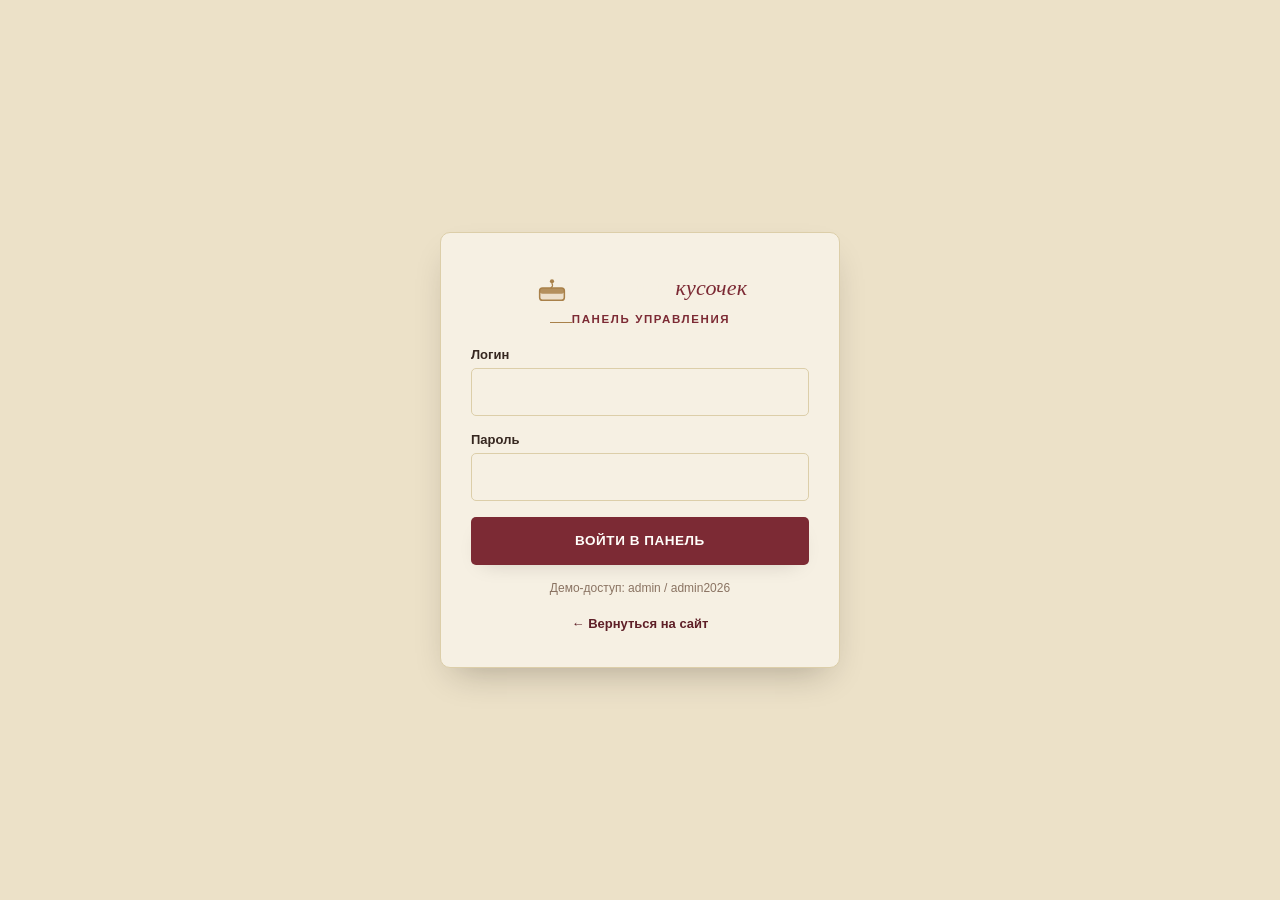
==== admin.html @ 2158104a "Add files via upload" ====
<!DOCTYPE html>
<html lang="ru">
<head>
<meta charset="UTF-8">
<meta name="viewport" content="width=device-width, initial-scale=1, viewport-fit=cover">
<title>Админ-панель — Лакомый кусочек</title>
<link rel="stylesheet" href="css/style.css">
<link rel="stylesheet" href="css/admin.css">
</head>
<body class="admin-body">

<!-- ===================== LOGIN SCREEN ===================== -->
<section class="admin-login-screen" id="adminLoginScreen">
  <div class="admin-login-card">
    <div class="logo">
      <svg class="logo-mark" viewBox="0 0 40 40" fill="none" xmlns="http://www.w3.org/2000/svg">
        <rect x="7" y="20" width="26" height="13" rx="3" fill="#EDE0CC" stroke="currentColor" stroke-width="1.6"/>
        <rect x="7" y="20" width="26" height="6" rx="3" fill="currentColor" opacity="0.85"/>
        <circle cx="20" cy="13" r="2.2" fill="currentColor"/>
        <path d="M20 15.5c2 3-1 4-1 4" stroke="currentColor" stroke-width="1.4" fill="none" stroke-linecap="round"/>
      </svg>
      Лакомый <span style="font-style:italic;color:var(--terracotta)">кусочек</span>
    </div>
    <span class="eyebrow">Панель управления</span>
    <div class="form-alert" id="adminLoginAlert"></div>
    <form id="adminLoginForm" novalidate>
      <div class="field">
        <label for="adminLogin">Логин</label>
        <input type="text" id="adminLogin" autocomplete="username" required>
        <div class="field-error">Введите логин</div>
      </div>
      <div class="field">
        <label for="adminPassword">Пароль</label>
        <input type="password" id="adminPassword" autocomplete="current-password" required>
        <div class="field-error">Введите пароль</div>
      </div>
      <button type="submit" class="btn btn-primary btn-block">Войти в панель</button>
    </form>
    <p class="admin-hint">Демо-доступ: admin / admin2026</p>
    <a href="index.html" class="admin-back">← Вернуться на сайт</a>
  </div>
</section>

<!-- ===================== ADMIN SHELL ===================== -->
<div class="admin-shell hidden" id="adminShell">
  <div class="admin-mobile-bar">
    <strong>Лакомый кусочек · Админ</strong>
    <button id="adminSidebarToggle">Меню</button>
  </div>

  <aside class="admin-sidebar" id="adminSidebar">
    <div class="logo">
      <svg class="logo-mark" viewBox="0 0 40 40" fill="none" xmlns="http://www.w3.org/2000/svg" width="30" height="30">
        <rect x="7" y="20" width="26" height="13" rx="3" fill="#3A2C22" stroke="currentColor" stroke-width="1.6"/>
        <rect x="7" y="20" width="26" height="6" rx="3" fill="currentColor" opacity="0.85"/>
        <circle cx="20" cy="13" r="2.2" fill="currentColor"/>
      </svg>
      Лакомый кусочек
    </div>
    <button class="admin-nav-item is-active" data-panel="dashboard">📊 Статистика</button>
    <button class="admin-nav-item" data-panel="catalog">🎂 Каталог тортов</button>
    <button class="admin-nav-item" data-panel="clients">👥 Клиенты</button>
    <button class="admin-nav-item" data-panel="orders">📦 Заказы</button>
    <button class="admin-nav-item" data-panel="support">💬 Поддержка <span class="nav-badge hidden" id="supportNavBadge"></span></button>
    <button class="admin-nav-item" data-panel="settings">⚙️ Настройки</button>
    <div class="admin-sidebar-foot">
      <a href="index.html" class="admin-nav-item" style="display:flex">↩ На сайт</a>
      <button class="admin-nav-item" id="adminLogoutBtn">⎋ Выйти</button>
    </div>
  </aside>

  <div class="overlay" id="adminOverlay"></div>

  <main class="admin-main">
    <!-- DASHBOARD -->
    <section class="admin-panel is-active" id="panel-dashboard">
      <div class="admin-topbar"><h1>Статистика</h1></div>
      <div class="stat-period">
        <button class="filter-chip is-active" data-period="7">7 дней</button>
        <button class="filter-chip" data-period="30">30 дней</button>
        <button class="filter-chip" data-period="all">Всё время</button>
      </div>
      <div class="stat-grid" id="statGrid"></div>
      <div class="table-wrap">
        <table class="admin-table">
          <thead><tr><th>№ заказа</th><th>Клиент</th><th>Дата</th><th>Сумма</th><th>Статус</th></tr></thead>
          <tbody id="recentOrdersBody"></tbody>
        </table>
      </div>
    </section>

    <!-- CATALOG -->
    <section class="admin-panel" id="panel-catalog">
      <div class="admin-topbar">
        <h1>Каталог тортов</h1>
        <button class="btn btn-primary btn-sm" id="addCakeBtn">+ Добавить торт</button>
      </div>
      <div class="toolbar">
        <input type="text" class="search-input" id="cakeSearch" placeholder="Поиск по названию…">
      </div>
      <div class="table-wrap">
        <table class="admin-table">
          <thead><tr><th>Фото</th><th>Название</th><th>Категория</th><th>Вес</th><th>Цена</th><th>Наличие</th><th>Действия</th></tr></thead>
          <tbody id="cakesTableBody"></tbody>
        </table>
      </div>
    </section>

    <!-- CLIENTS -->
    <section class="admin-panel" id="panel-clients">
      <div class="admin-topbar"><h1>Зарегистрированные клиенты</h1></div>
      <div class="toolbar">
        <input type="text" class="search-input" id="clientSearch" placeholder="Поиск по имени или e-mail…">
      </div>
      <div class="table-wrap">
        <table class="admin-table">
          <thead><tr><th>Имя</th><th>E-mail</th><th>Адреса</th><th>Заказов</th><th>Сумма покупок</th><th>Роль</th></tr></thead>
          <tbody id="clientsTableBody"></tbody>
        </table>
      </div>
    </section>

    <!-- ORDERS -->
    <section class="admin-panel" id="panel-orders">
      <div class="admin-topbar"><h1>Заказы</h1></div>
      <div class="toolbar">
        <div class="filters" id="orderStatusFilters">
          <button class="filter-chip is-active" data-status="all">Все</button>
          <button class="filter-chip" data-status="new">Новые</button>
          <button class="filter-chip" data-status="in_progress">В работе</button>
          <button class="filter-chip" data-status="ready">Готовы</button>
          <button class="filter-chip" data-status="delivered">Доставлены</button>
        </div>
      </div>
      <div class="table-wrap">
        <table class="admin-table">
          <thead><tr><th>№</th><th>Клиент</th><th>Состав</th><th>Сумма</th><th>Дата заказа</th><th>Доставка</th><th>Статус</th></tr></thead>
          <tbody id="ordersTableBody"></tbody>
        </table>
      </div>
    </section>

    <!-- SUPPORT -->
    <section class="admin-panel" id="panel-support">
      <div class="admin-topbar"><h1>Поддержка</h1></div>
      <div class="support-admin">
        <div class="support-conv-list" id="supportConvList"></div>
        <div class="support-conv-thread" id="supportConvThread">
          <div class="support-conv-empty" id="supportConvEmpty">Выберите переписку слева, чтобы посмотреть сообщения и ответить клиенту.</div>
          <div class="support-conv-active hidden" id="supportConvActive">
            <div class="support-conv-head">
              <strong id="supportConvName"></strong>
              <span id="supportConvId"></span>
            </div>
            <div class="support-conv-messages" id="supportConvMessages"></div>
            <form class="support-conv-form" id="supportConvForm">
              <input type="text" id="supportConvInput" placeholder="Введите ответ клиенту…" autocomplete="off">
              <button type="submit" class="btn btn-primary btn-sm">Отправить</button>
            </form>
          </div>
        </div>
      </div>
    </section>

    <!-- SETTINGS -->
    <section class="admin-panel" id="panel-settings">
      <div class="admin-topbar"><h1>Настройки сайта</h1></div>
      <div class="settings-card">
        <h3>Контактная информация</h3>
        <p class="settings-hint">Эти данные показываются в разделе «Контакты» и в подвале главной страницы.</p>
        <form id="contactSettingsForm">
          <div class="field-row field-row-2">
            <div class="field">
              <label for="contactPhoneInput">Телефон</label>
              <input type="text" id="contactPhoneInput" placeholder="+7 (495) 123-45-67" required>
            </div>
            <div class="field">
              <label for="contactEmailInput">E-mail</label>
              <input type="email" id="contactEmailInput" placeholder="hello@example.com" required>
            </div>
          </div>
          <div class="field">
            <label for="contactAddressInput">Адрес</label>
            <input type="text" id="contactAddressInput" placeholder="г. Москва, ул. Пекарная, д. 5" required>
          </div>
          <div class="field">
            <label for="contactHoursInput">Часы работы</label>
            <input type="text" id="contactHoursInput" placeholder="Ежедневно, 9:00–21:00" required>
          </div>
          <button type="submit" class="btn btn-primary">Сохранить контакты</button>
        </form>
      </div>

      <div class="settings-card">
        <h3>Ссылки на социальные сети</h3>
        <p class="settings-hint">Эти ссылки используются в разделе «Контакты» на главной странице. Оставьте поле пустым, чтобы скрыть кнопку.</p>
        <form id="socialSettingsForm">
          <div class="field-row field-row-2">
            <div class="field">
              <label for="socialInstagramInput">Instagram</label>
              <input type="url" id="socialInstagramInput" placeholder="https://instagram.com/...">
            </div>
            <div class="field">
              <label for="socialTelegramInput">Telegram</label>
              <input type="url" id="socialTelegramInput" placeholder="https://t.me/...">
            </div>
          </div>
          <div class="field-row field-row-2">
            <div class="field">
              <label for="socialVkInput">ВКонтакте</label>
              <input type="url" id="socialVkInput" placeholder="https://vk.com/...">
            </div>
            <div class="field">
              <label for="socialWhatsappInput">WhatsApp</label>
              <input type="url" id="socialWhatsappInput" placeholder="https://wa.me/79001234567">
            </div>
          </div>
          <button type="submit" class="btn btn-primary">Сохранить ссылки</button>
        </form>
      </div>
    </section>

<!-- ===================== CAKE EDIT MODAL ===================== -->
<div class="overlay" id="cakeModalOverlay"></div>
<div class="modal modal--wide" id="cakeModal">
  <button class="modal-close" id="cakeModalClose">✕</button>
  <h2 id="cakeModalTitle">Новый торт</h2>
  <div class="form-alert" id="cakeFormAlert"></div>
  <form id="cakeForm" novalidate>
    <input type="hidden" id="cakeId">
    <div class="cakeform-grid">
      <div class="field">
        <label for="cakeName">Название</label>
        <input type="text" id="cakeName" required>
      </div>
      <div class="field">
        <label for="cakeCategory">Категория</label>
        <select id="cakeCategory">
          <option value="wedding">Свадебные</option>
          <option value="kids">Детские</option>
          <option value="custom">На заказ</option>
          <option value="daily">Ежедневные</option>
        </select>
      </div>
      <div class="field">
        <label for="cakeWeight">Вес (кг)</label>
        <input type="number" id="cakeWeight" min="0.5" step="0.1" required>
      </div>
      <div class="field">
        <label for="cakeTiers">Количество ярусов</label>
        <input type="number" id="cakeTiers" min="1" max="3" step="1" value="1">
      </div>
      <div class="field">
        <label for="cakePrice">Цена (₽)</label>
        <input type="number" id="cakePrice" min="0" step="50" required>
      </div>
      <div class="field">
        <label for="cakeAvailable">Наличие</label>
        <select id="cakeAvailable">
          <option value="true">В наличии</option>
          <option value="false">Нет в наличии</option>
        </select>
      </div>
    </div>
    <div class="field">
      <label>Фото и видео торта</label>
      <p class="settings-hint" style="margin:0 0 8px">Можно прикрепить сразу несколько фото и видео — они покажутся каруселью на карточке торта.</p>
      <input type="file" id="cakeMediaInput" accept="image/*,video/*" multiple class="hidden">
      <button type="button" class="btn btn-outline btn-sm" id="cakeMediaAddBtn">+ Добавить фото/видео</button>
      <div class="cake-media-preview-grid" id="cakeMediaPreview"></div>
    </div>
    <div class="field">
      <label for="cakeDescription">Описание</label>
      <textarea id="cakeDescription" required></textarea>
    </div>
    <div style="display:flex;gap:10px">
      <button type="submit" class="btn btn-primary">Сохранить</button>
      <button type="button" class="btn btn-ghost" id="cakeFormCancel">Отмена</button>
    </div>
  </form>
</div>

<div class="toast" id="toast"></div>

<script src="js/backend-config.js"></script>
<script src="js/data.js"></script>
<script src="js/auth.js"></script>
<script src="js/admin.js"></script>
</body>
</html>
---- css/style.css ----
/* ===================================================================
   «Лакомый кусочек» — стили
   Айдентика: тёмный эспрессо + фарфоровая бумага + бордовый акцент
   (вместо кремового фона / терракоты / Fraunces — более сдержанный,
   редакторский образ кондитерского ателье).
   Токены:
   --ink #1C130E   --paper #F6F0E3   --paper-alt #ECE1C8
   --wine #7C2A34  --gold #A9814A    --brown-dark #4A362B
   Шрифты: системные (без подключения к Google Fonts, чтобы сайт не
   зависел от зарубежных сервисов) — Georgia для заголовков, обычный
   системный шрифт интерфейса для текста.
   =================================================================== */

:root {
  /* base surfaces */
  --ink: #1C130E;
  --ink-soft: #2A1D15;
  --paper: #F6F0E3;
  --milk: #F6F0E3;
  --paper-alt: #ECE1C8;
  --beige: #ECE1C8;
  --cream: #F6F0E3;
  --white: #FFFDF9;
  --line: #DCCEA9;

  /* accents */
  --wine: #7C2A34;
  --wine-dark: #5E1F27;
  --terracotta: #7C2A34;      /* alias kept for existing rules — remapped to wine */
  --terracotta-dark: #5E1F27;
  --gold: #A9814A;
  --caramel: #A9814A;         /* alias kept — remapped to antique gold */
  --rose: #B98C8F;
  --rose-dark: #8E4A4E;

  /* text */
  --brown-dark: #362720;
  --brown-deep: #1C130E;
  --muted: #8A7362;

  --font-display: Georgia, 'Times New Roman', serif;
  --font-body: -apple-system, BlinkMacSystemFont, 'Segoe UI', Roboto, Arial, sans-serif;

  --radius-lg: 10px;
  --radius-md: 7px;
  --radius-sm: 5px;
  --shadow-soft: 0 8px 22px -12px rgba(28, 19, 14, 0.22);
  --shadow-lift: 0 16px 34px -14px rgba(28, 19, 14, 0.3);

  --container: 1240px;
}

* { box-sizing: border-box; }
html { scroll-behavior: smooth; }
@media (prefers-reduced-motion: reduce) {
  html { scroll-behavior: auto; }
  * { animation-duration: 0.001ms !important; transition-duration: 0.001ms !important; }
}

body {
  margin: 0;
  font-family: var(--font-body);
  color: var(--brown-dark);
  background: var(--cream);
  overflow-x: hidden;
  -webkit-font-smoothing: antialiased;
}

img, svg, video { max-width: 100%; display: block; }

h1, h2, h3, h4 {
  font-family: var(--font-display);
  color: var(--brown-deep);
  margin: 0 0 0.5em;
  line-height: 1.12;
  font-weight: 600;
}

p { line-height: 1.65; margin: 0 0 1em; }

a { color: inherit; text-decoration: none; }

.container {
  width: 100%;
  max-width: var(--container);
  margin: 0 auto;
  padding: 0 20px;
}

.eyebrow {
  font-family: var(--font-body);
  font-weight: 700;
  letter-spacing: 0.14em;
  text-transform: uppercase;
  font-size: 11.5px;
  color: var(--wine);
  display: inline-flex;
  align-items: center;
  gap: 10px;
  margin-bottom: 12px;
}
.eyebrow::before {
  content: '';
  width: 22px;
  height: 1px;
  background: var(--gold);
  display: inline-block;
}
.section-head--center .eyebrow { justify-content: center; }
.hero-copy .eyebrow { color: var(--gold); }
.hero-copy .eyebrow::before { background: var(--gold); }
.section-head h2 { max-width: 22ch; }

.section {
  padding: 64px 0;
}
.section--tight { padding: 44px 0; }
.section--milk { background: var(--milk); }
.section--beige { background: var(--beige); }

.section-head {
  max-width: 640px;
  margin: 0 0 36px;
}
.section-head--center { margin-left: auto; margin-right: auto; text-align: center; }

.swirl-divider {
  width: 92px;
  height: 22px;
  margin: 14px 0 0;
  color: var(--terracotta);
}
.section-head--center .swirl-divider { margin-left: auto; margin-right: auto; }

/* Buttons */
.btn {
  display: inline-flex;
  align-items: center;
  justify-content: center;
  gap: 8px;
  font-family: var(--font-body);
  font-weight: 600;
  font-size: 13.5px;
  letter-spacing: 0.04em;
  text-transform: uppercase;
  padding: 14px 26px;
  border-radius: var(--radius-sm);
  border: 1.5px solid transparent;
  cursor: pointer;
  transition: transform 0.15s ease, box-shadow 0.18s ease, background 0.18s ease, color 0.18s ease, border-color 0.18s ease;
  min-height: 48px;
  touch-action: manipulation;
  white-space: nowrap;
}
.btn:active { transform: scale(0.98); }
.btn-primary {
  background: var(--wine);
  color: var(--white);
  box-shadow: var(--shadow-soft);
}
.btn-primary:hover { background: var(--wine-dark); box-shadow: var(--shadow-lift); }
.btn-outline {
  background: transparent;
  border-color: var(--brown-dark);
  color: var(--brown-dark);
}
.btn-outline:hover { background: var(--brown-dark); color: var(--white); }
.btn-ghost {
  background: transparent;
  color: var(--brown-dark);
  border-color: var(--line);
}
.btn-ghost:hover { border-color: var(--wine); color: var(--wine); }
.btn-block { width: 100%; }
.btn-sm { padding: 9px 16px; min-height: 38px; font-size: 13px; letter-spacing: 0.03em; }
.btn:disabled { opacity: 0.5; cursor: not-allowed; }

/* Ghost/outline buttons sitting on the dark header need light-on-dark styling */
.site-header .btn-ghost {
  color: rgba(246, 240, 227, 0.85);
  border-color: rgba(246, 240, 227, 0.3);
}
.site-header .btn-ghost:hover { color: var(--gold); border-color: var(--gold); }
.mobile-nav .btn-outline {
  color: var(--paper);
  border-color: rgba(246, 240, 227, 0.35);
}
.mobile-nav .btn-outline:hover { background: var(--gold); border-color: var(--gold); color: var(--ink); }

/* ===================== HEADER ===================== */
.site-header {
  position: sticky;
  top: 0;
  z-index: 60;
  background: rgba(28, 19, 14, 0.96);
  backdrop-filter: blur(10px);
  border-bottom: 1px solid rgba(169, 129, 74, 0.35);
}
.header-row {
  display: flex;
  align-items: center;
  justify-content: space-between;
  padding: 14px 0;
  gap: 10px;
}
.logo {
  display: flex;
  align-items: center;
  gap: 9px;
  font-family: var(--font-display);
  font-weight: 500;
  font-size: 18px;
  letter-spacing: 0.01em;
  color: var(--paper);
  min-width: 0;
  flex-shrink: 1;
  white-space: nowrap;
  overflow: hidden;
  text-overflow: ellipsis;
}
.logo-mark {
  width: 32px;
  height: 32px;
  flex: none;
  color: var(--gold);
}
@media (min-width: 480px) {
  .logo { font-size: 22px; }
  .logo-mark { width: 38px; height: 38px; }
}
.logo span { font-style: italic; color: var(--gold); }

.main-nav {
  display: none;
  gap: 30px;
}
.main-nav a {
  font-weight: 500;
  font-size: 14px;
  letter-spacing: 0.02em;
  color: rgba(246, 240, 227, 0.78);
  position: relative;
  padding: 6px 0;
}
.main-nav a::after {
  content: '';
  position: absolute;
  left: 0; bottom: 0;
  width: 0; height: 1px;
  background: var(--gold);
  transition: width 0.2s ease;
}
.main-nav a:hover { color: var(--paper); }
.main-nav a:hover::after { width: 100%; }

.header-actions {
  display: flex;
  align-items: center;
  gap: 8px;
  flex-shrink: 0;
}
/* On narrow phones, hide the text buttons in the header bar itself —
   they remain reachable via the mobile menu dropdown */
@media (max-width: 420px) {
  .header-row > .header-actions > #loginBtn,
  .header-row > .header-actions > #orderBtn {
    display: none;
  }
}
.icon-btn {
  position: relative;
  width: 42px;
  height: 42px;
  border-radius: 50%;
  border: 1.5px solid rgba(246, 240, 227, 0.25);
  background: transparent;
  display: flex;
  align-items: center;
  justify-content: center;
  cursor: pointer;
  flex: none;
}
.icon-btn { color: var(--paper); }
.icon-btn:hover { border-color: var(--gold); color: var(--gold); }
.cart-badge {
  position: absolute;
  top: -6px; right: -6px;
  background: var(--wine);
  color: #fff;
  font-size: 11px;
  font-weight: 800;
  min-width: 19px;
  height: 19px;
  border-radius: 999px;
  display: flex;
  align-items: center;
  justify-content: center;
  padding: 0 4px;
}

.hamburger {
  display: flex;
  flex-direction: column;
  justify-content: center;
  gap: 5px;
  width: 42px;
  height: 42px;
  border-radius: 50%;
  border: 1.5px solid rgba(246, 240, 227, 0.25);
  background: transparent;
  cursor: pointer;
  flex: none;
}
.hamburger span {
  display: block;
  width: 18px;
  height: 1.5px;
  background: var(--paper);
  margin: 0 auto;
  transition: transform 0.25s ease, opacity 0.25s ease;
}
.hamburger.is-open span:nth-child(1) { transform: translateY(7px) rotate(45deg); }
.hamburger.is-open span:nth-child(2) { opacity: 0; }
.hamburger.is-open span:nth-child(3) { transform: translateY(-7px) rotate(-45deg); }

.mobile-nav {
  max-height: 0;
  overflow: hidden;
  transition: max-height 0.35s ease;
  background: var(--ink);
  border-bottom: 1px solid rgba(169, 129, 74, 0.35);
}
.mobile-nav.is-open { max-height: 460px; }
.mobile-nav-inner {
  padding: 8px 20px 22px;
  display: flex;
  flex-direction: column;
  gap: 4px;
}
.mobile-nav a {
  padding: 12px 4px;
  font-weight: 600;
  font-size: 15px;
  color: rgba(246, 240, 227, 0.85);
  border-bottom: 1px solid rgba(246, 240, 227, 0.12);
}
.mobile-nav .header-actions { margin-top: 12px; }

@media (min-width: 900px) {
  .main-nav { display: flex; }
  .hamburger, .mobile-nav { display: none; }
}

/* ===================== HERO ===================== */
.hero {
  position: relative;
  padding: 96px 0 110px;
  overflow: hidden;
  background: var(--ink);
  color: var(--paper);
  min-height: 520px;
  display: flex;
  align-items: center;
}
.hero::before {
  content: '';
  position: absolute;
  inset: 0;
  background:
    linear-gradient(100deg, rgba(20,14,10,0.94) 0%, rgba(20,14,10,0.82) 38%, rgba(20,14,10,0.55) 65%, rgba(20,14,10,0.35) 100%),
    radial-gradient(560px 320px at 82% 8%, rgba(169,129,74,0.16), transparent 70%),
    radial-gradient(700px 420px at 10% 100%, rgba(124,42,52,0.22), transparent 70%),
    url('../img/hero-real-cake.jpg') center 32% / cover no-repeat;
  pointer-events: none;
}
.hero-grid {
  position: relative;
  display: grid;
  grid-template-columns: minmax(0, 1fr);
  gap: 34px;
  align-items: center;
}
.hero h1 {
  color: var(--paper);
  font-size: clamp(34px, 6vw, 60px);
  font-style: italic;
  font-weight: 400;
  letter-spacing: -0.01em;
}
.hero h1 em {
  font-style: normal;
  font-weight: 500;
  color: var(--gold);
}
.hero-lead {
  font-size: 16.5px;
  color: rgba(246, 240, 227, 0.72);
  max-width: 460px;
}
.hero-cta {
  display: flex;
  flex-wrap: wrap;
  gap: 14px;
  margin-top: 26px;
}
.hero .btn-outline {
  border-color: rgba(246, 240, 227, 0.35);
  color: var(--paper);
}
.hero .btn-outline:hover { background: var(--paper); color: var(--ink); border-color: var(--paper); }
.hero-stats {
  display: flex;
  gap: 0;
  margin-top: 40px;
  flex-wrap: wrap;
  border-top: 1px solid rgba(246, 240, 227, 0.16);
  padding-top: 22px;
}
.hero-stat {
  padding-right: 28px;
  margin-right: 28px;
  border-right: 1px solid rgba(246, 240, 227, 0.16);
}
.hero-stat:last-child { border-right: none; margin-right: 0; padding-right: 0; }
.hero-stat b {
  display: block;
  font-family: var(--font-display);
  font-size: 25px;
  font-weight: 500;
  color: var(--paper);
}
.hero-stat span { font-size: 12px; color: rgba(246, 240, 227, 0.6); font-weight: 500; letter-spacing: 0.02em; }

@media (min-width: 860px) {
  .hero-grid { max-width: 640px; }
}

/* ===================== CATALOG ===================== */
.filters {
  display: flex;
  gap: 26px;
  flex-wrap: wrap;
  margin-bottom: 34px;
  border-bottom: 1px solid var(--line);
}
.filter-chip {
  border: none;
  border-bottom: 2px solid transparent;
  background: transparent;
  padding: 0 0 14px;
  font-weight: 600;
  font-size: 13.5px;
  letter-spacing: 0.02em;
  cursor: pointer;
  min-height: 42px;
  color: var(--muted);
  transition: color 0.18s ease, border-color 0.18s ease;
}
.filter-chip:hover { color: var(--brown-dark); }
.filter-chip.is-active {
  color: var(--wine);
  border-bottom-color: var(--wine);
}

.cake-grid {
  display: grid;
  grid-template-columns: minmax(0, 1fr);
  gap: 22px;
}
@media (min-width: 640px) {
  .cake-grid { grid-template-columns: repeat(2, minmax(0, 1fr)); }
}
@media (min-width: 1024px) {
  .cake-grid { grid-template-columns: repeat(3, minmax(0, 1fr)); }
}
@media (min-width: 1300px) {
  .cake-grid { grid-template-columns: repeat(4, minmax(0, 1fr)); }
}

.cake-card {
  background: var(--white);
  border-radius: var(--radius-md);
  overflow: hidden;
  box-shadow: none;
  border: 1px solid var(--line);
  display: flex;
  flex-direction: column;
  transition: transform 0.2s ease, box-shadow 0.2s ease, border-color 0.2s ease;
}
.cake-card:hover { transform: translateY(-4px); box-shadow: var(--shadow-soft); border-color: var(--gold); }
.cake-media { position: relative; }

.cake-gallery { position: relative; aspect-ratio: 4 / 3; overflow: hidden; background: var(--milk); }
.cake-gallery-slide {
  position: absolute; inset: 0;
  opacity: 0; pointer-events: none;
  transition: opacity 0.25s ease;
}
.cake-gallery-slide.is-active { opacity: 1; pointer-events: auto; }
.cake-gallery-slide img, .cake-gallery-slide video { width: 100%; height: 100%; object-fit: cover; }
.cake-gallery-arrow {
  position: absolute; top: 50%; transform: translateY(-50%);
  width: 28px; height: 28px; border-radius: 50%; border: none;
  background: rgba(28,19,14,0.55); color: #fff; font-size: 17px; line-height: 1;
  display: flex; align-items: center; justify-content: center; cursor: pointer;
  z-index: 2; transition: background 0.15s ease;
}
.cake-gallery-arrow:hover { background: rgba(28,19,14,0.8); }
.cake-gallery-arrow.prev { left: 8px; }
.cake-gallery-arrow.next { right: 8px; }
.cake-gallery-dots {
  position: absolute; bottom: 8px; left: 0; right: 0;
  display: flex; justify-content: center; gap: 5px; z-index: 2;
}
.cake-gallery-dot {
  width: 6px; height: 6px; border-radius: 50%;
  background: rgba(255,255,255,0.55); cursor: pointer;
  transition: background 0.15s ease, transform 0.15s ease;
}
.cake-gallery-dot.is-active { background: #fff; transform: scale(1.25); }

.cake-tag {
  position: absolute;
  top: 12px; left: 12px;
  background: rgba(28,19,14,0.82);
  font-size: 10.5px;
  font-weight: 700;
  letter-spacing: 0.06em;
  text-transform: uppercase;
  color: var(--paper);
  padding: 5px 10px;
  border-radius: 3px;
}
.cake-unavailable {
  position: absolute;
  inset: 0;
  background: rgba(46,33,26,0.55);
  color: #fff;
  display: flex;
  align-items: center;
  justify-content: center;
  font-weight: 800;
  font-size: 14px;
  letter-spacing: 0.03em;
}
.cake-body {
  padding: 18px 18px 20px;
  display: flex;
  flex-direction: column;
  gap: 8px;
  flex: 1;
}
.cake-body h3 { font-size: 19px; margin: 0; }
.cake-meta {
  font-size: 13px;
  color: #8A7362;
  display: flex;
  gap: 10px;
}
.cake-desc { font-size: 13.5px; color: var(--brown-dark); opacity: 0.85; margin: 0; flex: 1; }
.cake-foot {
  display: flex;
  align-items: center;
  justify-content: space-between;
  margin-top: 6px;
  gap: 10px;
}
.cake-price {
  font-family: var(--font-display);
  font-weight: 600;
  font-size: 20px;
  color: var(--brown-deep);
}

/* ===================== ABOUT ===================== */
.about-grid {
  display: grid;
  grid-template-columns: minmax(0, 1fr);
  gap: 34px;
  align-items: center;
}
@media (min-width: 860px) {
  .about-grid { grid-template-columns: minmax(0,0.9fr) minmax(0,1.1fr); }
}
.about-visual {
  border-radius: var(--radius-lg);
  overflow: hidden;
  box-shadow: var(--shadow-soft);
}
.about-visual img { width: 100%; height: 100%; object-fit: cover; }
.about-quote {
  font-family: var(--font-display);
  font-style: italic;
  font-size: 21px;
  color: var(--terracotta-dark);
  border-left: 3px solid var(--terracotta);
  padding-left: 18px;
  margin: 20px 0;
}

/* ===================== STEPS ===================== */
.steps {
  display: grid;
  gap: 20px;
  grid-template-columns: minmax(0, 1fr);
}
@media (min-width: 700px) {
  .steps { grid-template-columns: repeat(2, minmax(0, 1fr)); }
}
@media (min-width: 1100px) {
  .steps { grid-template-columns: repeat(4, minmax(0, 1fr)); }
}
.step-card {
  background: var(--white);
  border: 1px solid var(--line);
  border-top: 2px solid var(--wine);
  border-radius: var(--radius-md);
  padding: 26px 22px;
  box-shadow: none;
}
.step-num {
  font-family: var(--font-display);
  font-style: italic;
  font-weight: 400;
  font-size: 32px;
  color: var(--gold);
  margin-bottom: 10px;
  display: block;
}
.step-card h3 { font-size: 17px; margin-bottom: 6px; }
.step-card p { font-size: 14px; margin: 0; opacity: 0.85; }

/* ===================== REVIEWS ===================== */
.reviews-track {
  display: grid;
  grid-template-columns: minmax(0, 1fr);
  gap: 20px;
}
@media (min-width: 700px) {
  .reviews-track { grid-template-columns: repeat(2, minmax(0, 1fr)); }
}
@media (min-width: 1100px) {
  .reviews-track { grid-template-columns: repeat(4, minmax(0, 1fr)); }
}
.review-card {
  background: var(--white);
  border-radius: var(--radius-md);
  border: 1px solid var(--line);
  padding: 22px;
  box-shadow: none;
}
.review-stars { color: var(--gold); font-size: 14px; letter-spacing: 2px; margin-bottom: 10px; }
.review-card p { font-size: 14px; opacity: 0.9; }
.review-name { font-weight: 800; font-size: 13.5px; color: var(--brown-deep); margin-top: 10px; }

/* ===================== DELIVERY ===================== */
.delivery-grid {
  display: grid;
  gap: 20px;
  grid-template-columns: minmax(0, 1fr);
}
@media (min-width: 700px) {
  .delivery-grid { grid-template-columns: repeat(3, minmax(0, 1fr)); }
}
.delivery-card {
  background: var(--white);
  border-radius: var(--radius-md);
  border: 1px solid var(--line);
  padding: 24px;
  box-shadow: none;
}
.delivery-card .ic { width: 30px; height: 30px; color: var(--wine); margin-bottom: 12px; }
.delivery-card h3 { font-size: 17px; }
.delivery-card p { font-size: 14px; opacity: 0.85; margin: 0; }

/* ===================== CONTACTS ===================== */
.contact-grid {
  display: grid;
  gap: 30px;
  grid-template-columns: minmax(0, 1fr);
}
@media (min-width: 900px) {
  .contact-grid { grid-template-columns: minmax(0,1fr) minmax(0,1fr); }
}
.contact-form-card {
  background: var(--white);
  border-radius: var(--radius-md);
  border: 1px solid var(--line);
  padding: 26px;
  box-shadow: none;
}
.contact-info-card {
  background: var(--ink);
  color: var(--paper);
  border-radius: var(--radius-md);
  border: 1px solid var(--ink);
  padding: 30px;
  box-shadow: none;
}
.contact-info-card h2, .contact-info-card h3 { color: var(--paper); }
.contact-row {
  display: flex;
  gap: 12px;
  align-items: flex-start;
  padding: 12px 0;
  border-bottom: 1px solid rgba(246, 240, 227, 0.14);
}
.contact-row:last-child { border-bottom: none; }
.contact-row .ic { width: 20px; height: 20px; color: var(--gold); flex: none; margin-top: 2px; }
.contact-row a, .contact-row span { font-size: 14.5px; color: rgba(246, 240, 227, 0.88); }
.social-row { display: flex; gap: 10px; margin-top: 16px; flex-wrap: wrap; }
.social-pill {
  border: 1.5px solid rgba(246, 240, 227, 0.25);
  border-radius: 3px;
  padding: 9px 16px;
  font-size: 12.5px;
  font-weight: 600;
  letter-spacing: 0.02em;
  color: rgba(246, 240, 227, 0.85);
  transition: border-color 0.18s ease, color 0.18s ease;
}
.social-pill:hover { border-color: var(--gold); color: var(--gold); }
.social-pill-empty { font-size: 12.5px; color: rgba(246, 240, 227, 0.55); font-style: italic; }
.map-fake {
  margin-top: 20px;
  border-radius: var(--radius-sm);
  height: 150px;
  background:
    linear-gradient(rgba(246,240,227,0.06) 1px, transparent 1px) 0 0/28px 28px,
    linear-gradient(90deg, rgba(246,240,227,0.06) 1px, transparent 1px) 0 0/28px 28px,
    var(--ink);
  border: 1px solid rgba(246, 240, 227, 0.16);
  position: relative;
  display: flex;
  align-items: center;
  justify-content: center;
  font-size: 12px;
  font-weight: 600;
  letter-spacing: 0.03em;
  text-transform: uppercase;
  color: rgba(246, 240, 227, 0.55);
}
.map-fake::before {
  content: '';
  width: 10px; height: 10px;
  border-radius: 50%;
  background: var(--gold);
  box-shadow: 0 0 0 6px rgba(169,129,74,0.2);
  margin-right: 10px;
}

/* ===================== FORMS ===================== */
.field { margin-bottom: 16px; }
.field label {
  display: block;
  font-size: 13px;
  font-weight: 700;
  margin-bottom: 6px;
  color: var(--brown-dark);
}
.field input, .field select, .field textarea {
  width: 100%;
  padding: 13px 15px;
  border-radius: var(--radius-sm);
  border: 1.5px solid var(--line);
  background: var(--cream);
  font-family: var(--font-body);
  font-size: 15px;
  color: var(--brown-deep);
  min-height: 48px;
  transition: border-color 0.18s ease, background 0.18s ease;
}
.field textarea { min-height: 90px; resize: vertical; }
.field input:focus, .field select:focus, .field textarea:focus {
  outline: none;
  border-color: var(--terracotta);
  background: var(--white);
}
.field-error {
  color: #A8392A;
  font-size: 12.5px;
  margin-top: 6px;
  display: none;
}
.field.has-error input, .field.has-error textarea { border-color: #A8392A; }
.field.has-error .field-error { display: block; }
.field-row { display: grid; gap: 14px; }
@media (min-width: 560px) {
  .field-row-2 { grid-template-columns: minmax(0,1fr) minmax(0,1fr); }
}
.form-note {
  font-size: 12.5px;
  text-align: center;
  color: #8A7362;
  margin-top: 14px;
}
.form-note button { background: none; border: none; color: var(--terracotta-dark); font-weight: 800; cursor: pointer; padding: 0; font-size: inherit; }
.form-alert {
  background: #F6E4CF;
  border: 1px solid var(--caramel);
  color: var(--brown-deep);
  font-size: 13.5px;
  border-radius: var(--radius-sm);
  padding: 10px 14px;
  margin-bottom: 14px;
  display: none;
}
.form-alert.is-visible { display: block; }
.form-alert.success { background: #E4EFD8; border-color: #93B270; }

/* ===================== FOOTER ===================== */
.site-footer {
  position: relative;
  background:
    linear-gradient(180deg, rgba(28,19,14,0.94) 0%, rgba(28,19,14,0.88) 40%, var(--brown-deep) 88%),
    url('../img/hero-cake.jpg') center 30% / cover no-repeat;
  color: var(--milk);
  padding: 52px 0 24px;
  border-top: 1px solid rgba(169, 129, 74, 0.35);
  isolation: isolate;
}
.site-footer .container { position: relative; z-index: 1; }
.footer-grid {
  display: grid;
  gap: 32px;
  grid-template-columns: minmax(0, 1fr);
}
@media (min-width: 760px) {
  .footer-grid { grid-template-columns: minmax(0,1.3fr) minmax(0,1fr) minmax(0,1fr) minmax(0,1fr); }
}
.footer-grid h4 { color: var(--milk); font-size: 15px; font-family: var(--font-body); font-weight: 800; }
.footer-logo { font-family: var(--font-display); font-size: 22px; font-weight: 500; color: var(--white); margin-bottom: 10px; }
.footer-logo em { color: var(--gold); font-style: italic; }
.footer-grid p { font-size: 13.5px; opacity: 0.75; }
.footer-links { list-style: none; padding: 0; margin: 0; display: flex; flex-direction: column; gap: 9px; }
.footer-links a { font-size: 13.5px; opacity: 0.85; }
.footer-links a:hover { opacity: 1; color: var(--gold); }
.footer-bottom {
  border-top: 1px solid rgba(255,255,255,0.12);
  margin-top: 36px;
  padding-top: 20px;
  display: flex;
  flex-wrap: wrap;
  gap: 10px;
  justify-content: space-between;
  font-size: 12.5px;
  opacity: 0.6;
}

/* ===================== MODALS / DRAWER ===================== */
.overlay {
  position: fixed;
  inset: 0;
  background: rgba(46,33,26,0.5);
  backdrop-filter: blur(2px);
  z-index: 90;
  opacity: 0;
  pointer-events: none;
  transition: opacity 0.25s ease;
}
.overlay.is-open { opacity: 1; pointer-events: auto; }

.modal {
  position: fixed;
  z-index: 91;
  top: 50%; left: 50%;
  transform: translate(-50%, -46%);
  width: min(440px, calc(100vw - 32px));
  max-height: min(88vh, 720px);
  overflow-y: auto;
  background: var(--cream);
  border-radius: var(--radius-lg);
  box-shadow: var(--shadow-lift);
  padding: 30px 26px;
  opacity: 0;
  pointer-events: none;
  transition: opacity 0.25s ease, transform 0.25s ease;
}
.modal.is-open { opacity: 1; transform: translate(-50%, -50%); pointer-events: auto; }
.modal--wide { width: min(620px, calc(100vw - 32px)); }
.modal-close {
  position: absolute;
  top: 16px; right: 16px;
  width: 36px; height: 36px;
  border-radius: 50%;
  border: 1.5px solid var(--line);
  background: var(--white);
  cursor: pointer;
  font-size: 16px;
  display: flex; align-items: center; justify-content: center;
}
.modal h2 { font-size: 24px; padding-right: 30px; }
.modal-sub { font-size: 13.5px; color: #8A7362; margin-top: -8px; margin-bottom: 18px; }

.drawer {
  position: fixed;
  z-index: 91;
  top: 0; right: 0;
  height: 100%;
  width: min(420px, 100vw);
  background: var(--cream);
  box-shadow: -18px 0 40px -12px rgba(74,54,43,0.3);
  transform: translateX(100%);
  transition: transform 0.3s ease;
  display: flex;
  flex-direction: column;
}
.drawer.is-open { transform: translateX(0); }
.drawer-head {
  padding: 20px 20px 14px;
  border-bottom: 1px solid var(--line);
  display: flex;
  align-items: center;
  justify-content: space-between;
}
.drawer-head h2 { font-size: 21px; margin: 0; }
.drawer-body { flex: 1; overflow-y: auto; padding: 16px 20px; }
.drawer-foot { padding: 18px 20px 22px; border-top: 1px solid var(--line); }

.cart-line {
  display: flex;
  gap: 12px;
  padding: 14px 0;
  border-bottom: 1px solid var(--line);
}
.cart-line-thumb { width: 64px; height: 52px; border-radius: 10px; overflow: hidden; flex: none; background: var(--milk); }
.cart-line-info { flex: 1; min-width: 0; }
.cart-line-info h4 { font-size: 14.5px; margin: 0 0 4px; }
.cart-line-info .price { font-size: 13px; color: var(--terracotta-dark); font-weight: 700; }
.qty-control {
  display: flex;
  align-items: center;
  gap: 8px;
  margin-top: 8px;
}
.qty-control button {
  width: 28px; height: 28px;
  border-radius: 50%;
  border: 1.5px solid var(--line);
  background: var(--white);
  cursor: pointer;
  font-weight: 800;
}
.cart-line-remove {
  background: none; border: none; color: #A8392A; font-size: 12px; cursor: pointer;
  text-decoration: underline; padding: 0; margin-top: 6px;
}
.cart-total-row {
  display: flex;
  justify-content: space-between;
  font-weight: 800;
  font-size: 16px;
  margin-bottom: 14px;
}
.empty-state {
  text-align: center;
  padding: 40px 10px;
  color: #8A7362;
  font-size: 14px;
}

/* Account modal */
.account-tabs { display: flex; gap: 8px; margin-bottom: 18px; flex-wrap: wrap; }
.account-tab {
  border: 1.5px solid var(--line);
  background: var(--white);
  padding: 8px 14px;
  border-radius: 999px;
  font-size: 12.5px;
  font-weight: 800;
  cursor: pointer;
}
.account-tab.is-active { background: var(--brown-deep); color: #fff; border-color: var(--brown-deep); }
.order-mini {
  border: 1px solid var(--line);
  border-radius: var(--radius-sm);
  padding: 14px;
  margin-bottom: 10px;
  background: var(--white);
}
.order-mini-head { display: flex; justify-content: space-between; font-size: 13.5px; font-weight: 800; }
.status-pill {
  font-size: 11px;
  font-weight: 800;
  padding: 4px 10px;
  border-radius: 999px;
  text-transform: uppercase;
  letter-spacing: 0.02em;
}
.status-new { background: #F6E4CF; color: #8A5A2B; }
.status-in_progress { background: #E3D6F6; color: #5B3C9A; }
.status-ready { background: #D7EAF0; color: #2A6E82; }
.status-delivered { background: #DCEFCF; color: #3E7A2C; }

/* Toast */
.toast {
  position: fixed;
  bottom: 22px;
  left: 50%;
  transform: translateX(-50%) translateY(20px);
  background: var(--brown-deep);
  color: var(--white);
  padding: 13px 22px;
  border-radius: 999px;
  font-size: 14px;
  font-weight: 700;
  box-shadow: var(--shadow-lift);
  z-index: 100;
  opacity: 0;
  pointer-events: none;
  transition: opacity 0.25s ease, transform 0.25s ease;
}
.toast.is-visible { opacity: 1; transform: translateX(-50%) translateY(0); }

/* utility */
.hidden { display: none !important; }
.text-center { text-align: center; }
.mt-0 { margin-top: 0; }

/* ===================== SUPPORT CHAT WIDGET ===================== */
.support-chat {
  position: fixed;
  right: 22px;
  bottom: 22px;
  z-index: 80;
  display: flex;
  flex-direction: column;
  align-items: flex-end;
  gap: 14px;
  font-family: var(--font-body);
}

.support-chat-toggle {
  position: relative;
  width: 60px;
  height: 60px;
  border-radius: 50%;
  border: none;
  background: var(--terracotta);
  color: var(--white);
  box-shadow: var(--shadow-lift);
  cursor: pointer;
  display: flex;
  align-items: center;
  justify-content: center;
  transition: transform 0.2s ease, background 0.2s ease;
}
.support-chat-toggle:hover { background: var(--terracotta-dark); transform: translateY(-2px); }
.support-chat-toggle .ic-close { display: none; }
.support-chat.is-open .support-chat-toggle .ic-chat { display: none; }
.support-chat.is-open .support-chat-toggle .ic-close { display: block; }

.support-chat-badge {
  position: absolute;
  top: -2px;
  right: -2px;
  background: var(--rose-dark);
  color: var(--white);
  font-size: 11px;
  font-weight: 800;
  min-width: 20px;
  height: 20px;
  border-radius: 999px;
  display: flex;
  align-items: center;
  justify-content: center;
  border: 2px solid var(--cream);
  padding: 0 4px;
}

.support-chat-panel {
  width: 340px;
  max-width: calc(100vw - 32px);
  height: 460px;
  max-height: calc(100vh - 120px);
  background: var(--white);
  border-radius: var(--radius-lg);
  box-shadow: var(--shadow-lift);
  border: 1px solid var(--line);
  display: flex;
  flex-direction: column;
  overflow: hidden;
  opacity: 0;
  transform: translateY(16px) scale(0.98);
  pointer-events: none;
  transition: opacity 0.2s ease, transform 0.2s ease;
}
.support-chat.is-open .support-chat-panel {
  opacity: 1;
  transform: translateY(0) scale(1);
  pointer-events: auto;
}

.support-chat-head {
  background: var(--brown-dark);
  color: var(--white);
  padding: 14px 16px;
  display: flex;
  align-items: center;
  justify-content: space-between;
  gap: 10px;
}
.support-chat-head-info { display: flex; align-items: center; gap: 10px; }
.support-chat-avatar {
  width: 38px;
  height: 38px;
  border-radius: 50%;
  background: var(--beige);
  display: flex;
  align-items: center;
  justify-content: center;
  font-size: 19px;
  flex-shrink: 0;
}
.support-chat-head h3 { margin: 0; font-family: var(--font-body); font-size: 14.5px; font-weight: 800; }
.support-chat-status {
  display: flex;
  align-items: center;
  gap: 5px;
  font-size: 12px;
  opacity: 0.85;
}
.support-chat-status i {
  width: 7px;
  height: 7px;
  border-radius: 50%;
  background: #6FCF97;
  display: inline-block;
}
.support-chat-head-actions { display: flex; align-items: center; gap: 8px; flex-shrink: 0; }
.support-chat-newbtn {
  background: rgba(255,255,255,0.12);
  color: var(--white);
  border: none;
  border-radius: 999px;
  padding: 7px 12px;
  font-size: 12px;
  font-weight: 700;
  font-family: var(--font-body);
  cursor: pointer;
  white-space: nowrap;
  transition: background 0.15s ease;
}
.support-chat-newbtn:hover { background: rgba(255,255,255,0.22); }
.support-chat-head .modal-close {
  position: static;
  color: var(--white);
  background: rgba(255,255,255,0.12);
  width: 28px;
  height: 28px;
  border-radius: 50%;
  display: flex;
  align-items: center;
  justify-content: center;
  font-size: 13px;
}

.support-chat-body {
  flex: 1;
  overflow-y: auto;
  padding: 16px;
  display: flex;
  flex-direction: column;
  gap: 10px;
  background: var(--cream);
}

.support-msg {
  max-width: 82%;
  padding: 9px 13px;
  border-radius: 16px;
  font-size: 13.5px;
  line-height: 1.45;
}
.support-msg-bot {
  align-self: flex-start;
  background: var(--white);
  border: 1px solid var(--line);
  color: var(--brown-dark);
  border-bottom-left-radius: 4px;
}
.support-msg-user {
  align-self: flex-end;
  background: var(--terracotta);
  color: var(--white);
  border-bottom-right-radius: 4px;
}
.support-msg-time {
  font-size: 10.5px;
  opacity: 0.6;
  margin-top: 3px;
  display: block;
}

.support-typing {
  align-self: flex-start;
  display: flex;
  gap: 4px;
  padding: 11px 14px;
  background: var(--white);
  border: 1px solid var(--line);
  border-radius: 16px;
  border-bottom-left-radius: 4px;
}
.support-typing span {
  width: 6px;
  height: 6px;
  border-radius: 50%;
  background: var(--caramel);
  animation: supportTypingBounce 1.2s infinite ease-in-out;
}
.support-typing span:nth-child(2) { animation-delay: 0.15s; }
.support-typing span:nth-child(3) { animation-delay: 0.3s; }
@keyframes supportTypingBounce {
  0%, 60%, 100% { transform: translateY(0); opacity: 0.5; }
  30% { transform: translateY(-4px); opacity: 1; }
}

.support-chat-quick {
  display: flex;
  flex-wrap: wrap;
  gap: 6px;
  padding: 10px 12px;
  border-top: 1px solid var(--line);
  background: var(--white);
}
.support-chat-quick button {
  border: 1px solid var(--line);
  background: var(--milk);
  color: var(--brown-dark);
  font-size: 12px;
  font-weight: 700;
  padding: 6px 11px;
  border-radius: 999px;
  cursor: pointer;
  transition: background 0.15s ease;
}
.support-chat-quick button:hover { background: var(--beige); }

.support-chat-input {
  display: flex;
  gap: 8px;
  padding: 10px 12px;
  border-top: 1px solid var(--line);
  background: var(--white);
}
.support-chat-input input {
  flex: 1;
  border: 1px solid var(--line);
  background: var(--cream);
  border-radius: 999px;
  padding: 10px 14px;
  font-size: 13.5px;
  font-family: var(--font-body);
  color: var(--brown-dark);
  outline: none;
}
.support-chat-input input:focus { border-color: var(--caramel); }
.support-chat-input button {
  width: 38px;
  height: 38px;
  border-radius: 50%;
  border: none;
  background: var(--terracotta);
  color: var(--white);
  display: flex;
  align-items: center;
  justify-content: center;
  cursor: pointer;
  flex-shrink: 0;
  transition: background 0.15s ease;
}
.support-chat-input button:hover { background: var(--terracotta-dark); }

@media (max-width: 480px) {
  .support-chat { right: 14px; bottom: 14px; }
  .support-chat-panel { width: calc(100vw - 28px); height: min(520px, calc(100vh - 100px)); }
}
---- css/admin.css ----
/* ===================================================================
   «Лакомый кусочек» — стили админ-панели
   =================================================================== */

body.admin-body {
  background: var(--beige);
  min-height: 100vh;
}

/* ---------- Admin login screen ---------- */
.admin-login-screen {
  min-height: 100vh;
  display: flex;
  align-items: center;
  justify-content: center;
  padding: 24px;
}
.admin-login-card {
  width: 100%;
  max-width: 400px;
  background: var(--cream);
  border-radius: var(--radius-lg);
  box-shadow: var(--shadow-lift);
  padding: 36px 30px;
  border: 1px solid var(--line);
}
.admin-login-card .logo {
  justify-content: center;
  margin-bottom: 6px;
}
.admin-login-card .eyebrow {
  display: block;
  text-align: center;
  margin-bottom: 22px;
}
.admin-hint {
  text-align: center;
  font-size: 12px;
  color: #8A7362;
  margin-top: 14px;
}
.admin-back {
  display: block;
  text-align: center;
  margin-top: 18px;
  font-size: 13px;
  font-weight: 700;
  color: var(--terracotta-dark);
}

/* ---------- Admin shell ---------- */
.admin-shell {
  display: flex;
  min-height: 100vh;
}
.admin-sidebar {
  width: 240px;
  flex: none;
  background: var(--brown-deep);
  color: var(--milk);
  padding: 24px 16px;
  display: flex;
  flex-direction: column;
  gap: 4px;
  position: sticky;
  top: 0;
  height: 100vh;
}
.admin-sidebar .logo { color: var(--white); font-size: 18px; margin-bottom: 20px; padding: 0 8px; }
.admin-sidebar .logo-mark { color: var(--rose); }
.admin-nav-item {
  display: flex;
  align-items: center;
  gap: 10px;
  padding: 12px 12px;
  border-radius: 12px;
  font-weight: 700;
  font-size: 14px;
  cursor: pointer;
  color: var(--milk);
  opacity: 0.75;
  border: none;
  background: none;
  text-align: left;
  width: 100%;
}
.admin-nav-item:hover { opacity: 1; }
.admin-nav-item.is-active { background: rgba(255,255,255,0.1); opacity: 1; color: var(--rose); }
.admin-sidebar-foot {
  margin-top: auto;
  padding-top: 16px;
  border-top: 1px solid rgba(255,255,255,0.12);
}

.admin-main {
  flex: 1;
  min-width: 0;
  padding: 30px 34px 60px;
}
.admin-topbar {
  display: flex;
  align-items: center;
  justify-content: space-between;
  margin-bottom: 26px;
  flex-wrap: wrap;
  gap: 12px;
}
.admin-topbar h1 { font-size: 26px; margin: 0; }
.admin-panel {
  display: none;
}
.admin-panel.is-active { display: block; }

/* Mobile sidebar toggle */
.admin-mobile-bar {
  display: none;
  align-items: center;
  justify-content: space-between;
  background: var(--brown-deep);
  color: var(--white);
  padding: 14px 16px;
}
.admin-mobile-bar button {
  background: none;
  border: 1.5px solid rgba(255,255,255,0.3);
  color: var(--white);
  border-radius: 10px;
  padding: 8px 12px;
  font-weight: 700;
}
@media (max-width: 900px) {
  .admin-shell { flex-direction: column; }
  .admin-sidebar {
    position: fixed;
    left: 0; top: 0;
    height: 100vh;
    transform: translateX(-100%);
    transition: transform 0.25s ease;
    z-index: 80;
  }
  .admin-sidebar.is-open { transform: translateX(0); }
  .admin-mobile-bar { display: flex; }
  .admin-main { padding: 20px 16px 50px; }
}

/* ---------- Stat cards ---------- */
.stat-grid {
  display: grid;
  grid-template-columns: minmax(0, 1fr);
  gap: 16px;
  margin-bottom: 30px;
}
@media (min-width: 640px) { .stat-grid { grid-template-columns: repeat(2, minmax(0, 1fr)); } }
@media (min-width: 1000px) { .stat-grid { grid-template-columns: repeat(4, minmax(0, 1fr)); } }
.stat-card {
  background: var(--white);
  border: 1px solid var(--line);
  border-radius: var(--radius-md);
  padding: 20px 22px;
  box-shadow: var(--shadow-soft);
}
.stat-card .label { font-size: 12.5px; font-weight: 800; color: var(--terracotta-dark); text-transform: uppercase; letter-spacing: 0.05em; }
.stat-card .value { font-family: var(--font-display); font-size: 30px; margin-top: 6px; color: var(--brown-deep); }
.stat-period {
  display: flex;
  gap: 8px;
  margin-bottom: 16px;
}

/* ---------- Table ---------- */
.table-wrap {
  background: var(--white);
  border: 1px solid var(--line);
  border-radius: var(--radius-md);
  overflow-x: auto;
  box-shadow: var(--shadow-soft);
}
table.admin-table {
  width: 100%;
  border-collapse: collapse;
  min-width: 640px;
}
.admin-table th, .admin-table td {
  padding: 13px 16px;
  text-align: left;
  font-size: 13.5px;
  border-bottom: 1px solid var(--line);
  white-space: nowrap;
}
.admin-table th {
  font-size: 11.5px;
  text-transform: uppercase;
  letter-spacing: 0.04em;
  color: #8A7362;
  font-weight: 800;
  background: var(--milk);
}
.admin-table tr:last-child td { border-bottom: none; }
.admin-table td.wrap { white-space: normal; }
.table-actions { display: flex; gap: 8px; }
.link-btn {
  background: none;
  border: none;
  color: var(--terracotta-dark);
  font-weight: 700;
  font-size: 13px;
  cursor: pointer;
  padding: 4px 0;
}
.link-btn.danger { color: #A8392A; }
.status-select {
  border: 1.5px solid var(--line);
  border-radius: 999px;
  padding: 5px 10px;
  font-size: 12px;
  font-weight: 700;
  background: var(--cream);
}
.availability-pill {
  font-size: 11px;
  font-weight: 800;
  padding: 4px 10px;
  border-radius: 999px;
}
.avail-yes { background: #DCEFCF; color: #3E7A2C; }
.avail-no { background: #F3D6CE; color: #A8392A; }

.toolbar {
  display: flex;
  justify-content: space-between;
  align-items: center;
  flex-wrap: wrap;
  gap: 12px;
  margin-bottom: 18px;
}
.search-input {
  border: 1.5px solid var(--line);
  border-radius: 999px;
  padding: 10px 16px;
  font-size: 13.5px;
  min-width: 220px;
  background: var(--white);
}

.thumb-cell svg { width: 56px; height: 42px; border-radius: 8px; }
.thumb-cell img, .thumb-cell video { width: 56px; height: 42px; border-radius: 8px; object-fit: cover; }

.cake-media-preview-grid {
  display: flex; flex-wrap: wrap; gap: 10px; margin-top: 12px;
}
.cake-media-empty { font-size: 13px; color: #8A7362; }
.cake-media-thumb {
  position: relative; width: 84px; height: 64px;
  border-radius: 8px; overflow: hidden; border: 1px solid var(--line);
  background: var(--milk);
}
.cake-media-thumb img, .cake-media-thumb video {
  width: 100%; height: 100%; object-fit: cover;
}
.cake-media-remove {
  position: absolute; top: 3px; right: 3px;
  width: 20px; height: 20px; border-radius: 50%; border: none;
  background: rgba(28,19,14,0.7); color: #fff; font-size: 11px;
  display: flex; align-items: center; justify-content: center; cursor: pointer;
}
.cake-media-remove:hover { background: rgba(28,19,14,0.9); }

.cakeform-grid {
  display: grid;
  gap: 14px;
  grid-template-columns: minmax(0, 1fr);
}
@media (min-width: 560px) { .cakeform-grid { grid-template-columns: minmax(0,1fr) minmax(0,1fr); } }

/* ---------- Sidebar nav badge ---------- */
.admin-nav-item { position: relative; }
.nav-badge {
  background: var(--rose-dark, #7C2A34);
  color: #fff;
  font-size: 11px;
  font-weight: 800;
  border-radius: 999px;
  padding: 1px 7px;
  margin-left: auto;
}

/* ---------- Role select (clients table) ---------- */
.role-select {
  border: 1.5px solid var(--line);
  border-radius: 999px;
  padding: 5px 10px;
  font-size: 12px;
  font-weight: 700;
  background: var(--cream);
}

/* ---------- Support panel ---------- */
.support-admin {
  display: grid;
  grid-template-columns: minmax(0, 1fr);
  gap: 16px;
  align-items: start;
}
@media (min-width: 860px) {
  .support-admin { grid-template-columns: 300px minmax(0, 1fr); }
}
.support-conv-list {
  background: var(--white);
  border: 1px solid var(--line);
  border-radius: var(--radius-md);
  box-shadow: var(--shadow-soft);
  max-height: 620px;
  overflow-y: auto;
}
.support-conv-empty-list {
  padding: 24px 18px;
  font-size: 13.5px;
  color: #8A7362;
}
.support-conv-item {
  display: block;
  width: 100%;
  text-align: left;
  padding: 14px 16px;
  border: none;
  border-bottom: 1px solid var(--line);
  background: none;
  cursor: pointer;
}
.support-conv-item:last-child { border-bottom: none; }
.support-conv-item:hover, .support-conv-item.is-active { background: var(--milk); }
.support-conv-item-top { display: flex; justify-content: space-between; align-items: center; gap: 8px; }
.support-conv-item-name { font-weight: 800; font-size: 13.5px; color: var(--brown-deep); }
.support-conv-item-dot {
  width: 9px; height: 9px; border-radius: 50%; background: var(--rose-dark, #7C2A34); flex: none;
}
.support-conv-item-preview {
  font-size: 12.5px;
  color: #8A7362;
  margin-top: 4px;
  white-space: nowrap;
  overflow: hidden;
  text-overflow: ellipsis;
}
.support-conv-thread {
  background: var(--white);
  border: 1px solid var(--line);
  border-radius: var(--radius-md);
  box-shadow: var(--shadow-soft);
  min-height: 420px;
  display: flex;
  flex-direction: column;
}
.support-conv-empty {
  margin: auto;
  padding: 30px;
  text-align: center;
  color: #8A7362;
  font-size: 13.5px;
  max-width: 320px;
}
.support-conv-active { display: flex; flex-direction: column; height: 100%; }
.support-conv-head {
  padding: 14px 18px;
  border-bottom: 1px solid var(--line);
  display: flex;
  justify-content: space-between;
  align-items: center;
}
.support-conv-head strong { font-size: 14.5px; color: var(--brown-deep); }
.support-conv-head span { font-size: 12px; color: #8A7362; }
.support-conv-messages {
  flex: 1;
  padding: 16px 18px;
  overflow-y: auto;
  display: flex;
  flex-direction: column;
  gap: 10px;
  max-height: 440px;
}
.support-conv-msg {
  max-width: 78%;
  padding: 9px 13px;
  border-radius: 12px;
  font-size: 13.5px;
  line-height: 1.4;
}
.support-conv-msg-user { align-self: flex-start; background: var(--milk); color: var(--brown-deep); border-bottom-left-radius: 3px; }
.support-conv-msg-admin { align-self: flex-end; background: var(--terracotta); color: #fff; border-bottom-right-radius: 3px; }
.support-conv-msg-bot { align-self: flex-start; background: var(--cream); color: var(--brown-deep); border: 1px dashed var(--line); border-bottom-left-radius: 3px; }
.support-conv-msg small { display: block; margin-top: 4px; font-size: 10.5px; opacity: 0.65; }
.support-conv-form {
  display: flex;
  gap: 10px;
  padding: 14px 18px;
  border-top: 1px solid var(--line);
}
.support-conv-form input {
  flex: 1;
  border: 1.5px solid var(--line);
  border-radius: 999px;
  padding: 10px 16px;
  font-size: 13.5px;
  background: var(--cream);
}
.support-conv-form input:focus { outline: none; border-color: var(--terracotta); background: var(--white); }

/* ---------- Settings panel ---------- */
.settings-card {
  background: var(--white);
  border: 1px solid var(--line);
  border-radius: var(--radius-md);
  box-shadow: var(--shadow-soft);
  padding: 26px 28px;
  max-width: 640px;
}
.settings-card h3 { margin: 0 0 6px; font-size: 17px; color: var(--brown-deep); }
.settings-hint { font-size: 13px; color: #8A7362; margin-bottom: 18px; }
.settings-card .field-row { margin-bottom: 4px; }
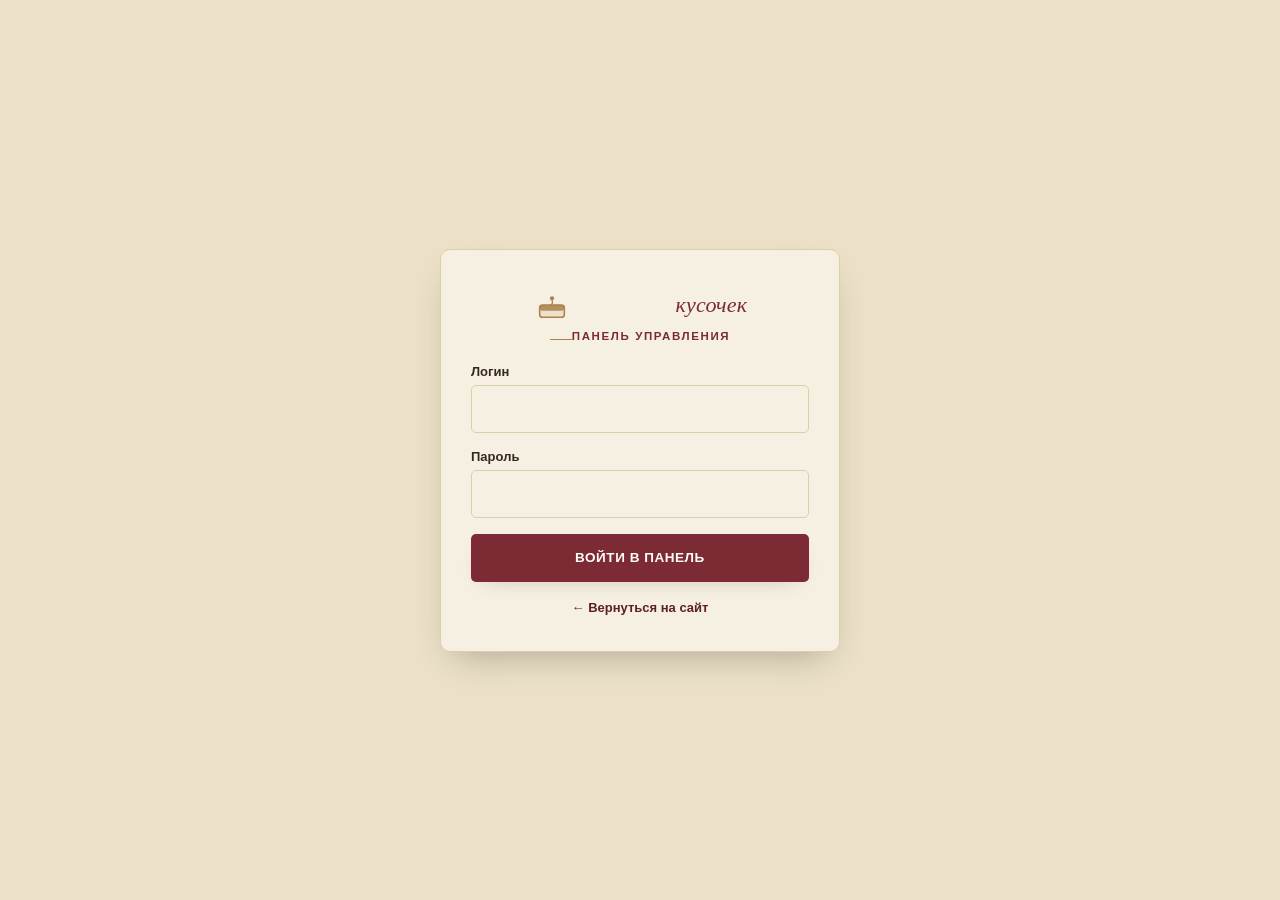
==== commit 39ac8a2e: "Add files via upload" ====
--- a/admin.html
+++ b/admin.html
@@ -36,7 +36,6 @@
       </div>
       <button type="submit" class="btn btn-primary btn-block">Войти в панель</button>
     </form>
-    <p class="admin-hint">Демо-доступ: admin / admin2026</p>
     <a href="index.html" class="admin-back">← Вернуться на сайт</a>
   </div>
 </section>
--- a/css/style.css
+++ b/css/style.css
@@ -1022,6 +1022,12 @@
   position: fixed;
   right: 22px;
   bottom: 22px;
+  /* На iOS/Android клавиатура и появляющаяся/скрывающаяся адресная строка
+     меняют высоту видимой области — привязываем отступ снизу к "безопасной"
+     зоне устройства, чтобы кнопка поддержки не "прыгала" и не пряталась
+     под системными панелями/чёлкой-индикатором. */
+  bottom: max(22px, env(safe-area-inset-bottom, 0px) + 14px);
+  right: max(22px, env(safe-area-inset-right, 0px) + 22px);
   z-index: 80;
   display: flex;
   flex-direction: column;
@@ -1273,6 +1279,15 @@
 .support-chat-input button:hover { background: var(--terracotta-dark); }
 
 @media (max-width: 480px) {
-  .support-chat { right: 14px; bottom: 14px; }
-  .support-chat-panel { width: calc(100vw - 28px); height: min(520px, calc(100vh - 100px)); }
-}
+  .support-chat {
+    right: max(14px, env(safe-area-inset-right, 0px) + 10px);
+    bottom: max(14px, env(safe-area-inset-bottom, 0px) + 10px);
+  }
+  .support-chat-panel {
+    width: calc(100vw - 28px);
+    /* dvh учитывает реальную видимую высоту (без адресной строки/клавиатуры),
+       vh — запасной вариант для старых браузеров, которые dvh не понимают */
+    height: min(520px, calc(100vh - 100px));
+    height: min(520px, calc(100dvh - 100px));
+  }
+}
